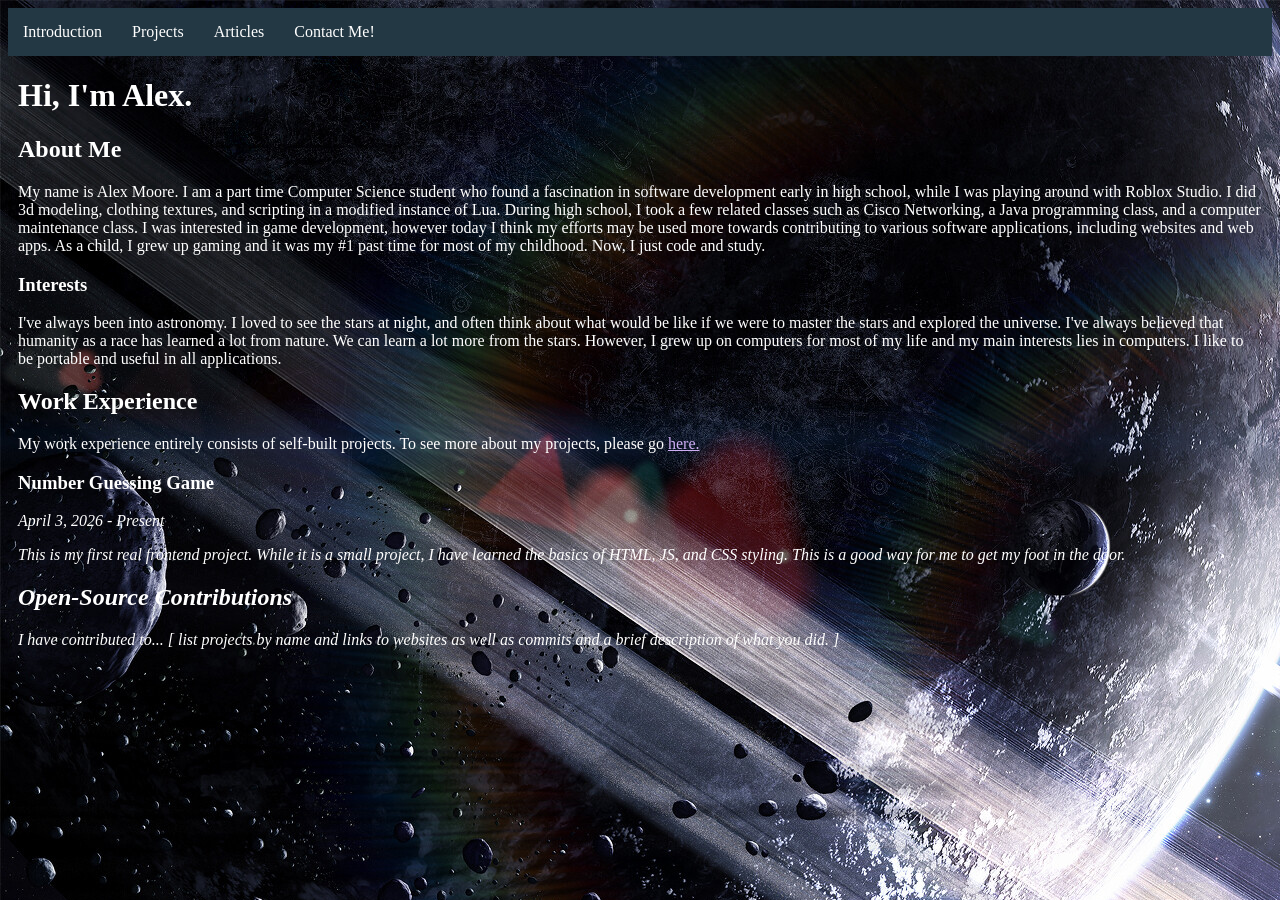
==== pages/index.html @ 40ce9d0c "commit" ====
<!DOCTYPE html>


<html>
  <head>
  
    <title> Alex Moore - Portfolio </title>
    <link rel="stylesheet" href="../assets/stylesheets/index.css">
  </head>
  <body>
  <!-- Navbar -->
  <nav class="navbar">
      <ul>
        <li><a href="index.html">Introduction</a></li>
        <li><a href="projects.html">Projects</a></li>
        <li><a href="articles.html">Articles</a></li>
        <li><a href="contact.html">Contact Me!</a></li>
      </ul>
    </nav>
    <!-- Main Content -->
    <div class="main_content">
      <h1 id="title">Hi, I'm Alex.</h1>
      <h2> About Me </h2>
      <p> My name is Alex Moore. I am a part time Computer Science student who found a fascination in software development early in high school, while I was playing around with Roblox Studio. I did 3d modeling, clothing textures, and scripting in a modified instance of Lua. During high school, I took a few related classes such as Cisco Networking, a Java programming class, and a computer maintenance class. I was interested in game development, however today I think my efforts may be used more towards contributing to various software applications, including websites and web apps. As a child, I grew up gaming and it was my #1 past time for most of my childhood. Now, I just code and study. </p>
      <h3> Interests </h3>
      <p>I've always been into astronomy. I loved to see the stars at night, and often think about what would be like if we were to master the stars and explored the universe. I've always believed that humanity as a race has learned a lot from nature. We can learn a lot more from the stars. However, I grew up on computers for most of my life and my main interests lies in computers. I like to be portable and useful in all applications. </p>
      <h2> Work Experience </h2>
      <p> My work experience entirely consists of self-built projects. To see more about my projects, please go <a href="projects.html" id="second_project_link">here.</a>
      <h3> Number Guessing Game </h3>
      <p> <em> April 3, 2026 - Present
      <p> This is my first real frontend project. While it is a small project, I have learned the basics of HTML, JS, and CSS styling. This is a good way for me to get my foot in the door. </p>
      <h2> Open-Source Contributions </h2>
      <p>I have contributed to...
      [ list projects by name and links to websites as well as commits and a brief description of what you did. ] </p>
    </div>
    
  </body
</html>
---- assets/stylesheets/index.css ----
.navbar ul{
  list-style-type: none;
  background-color: #233844;
  padding: 0px;
  margin: 0px;
  overflow: hidden;
}

.navbar a {
  color: white;
  text-decoration: none;
  padding: 15px;
  display: block;
  text-align: center;
}

.navbar a:hover{
  background-color: #cfcfcf;
}

.navbar li{
  float: left;
}

.main_content {
  margin-left: 10px;
  margin-right: 10px;
}

body {
  background-image: url(../images/planet.jpg)
}

.main_content {
  color: white;
}

#second_project_link {
  color: #ceaef4;

}
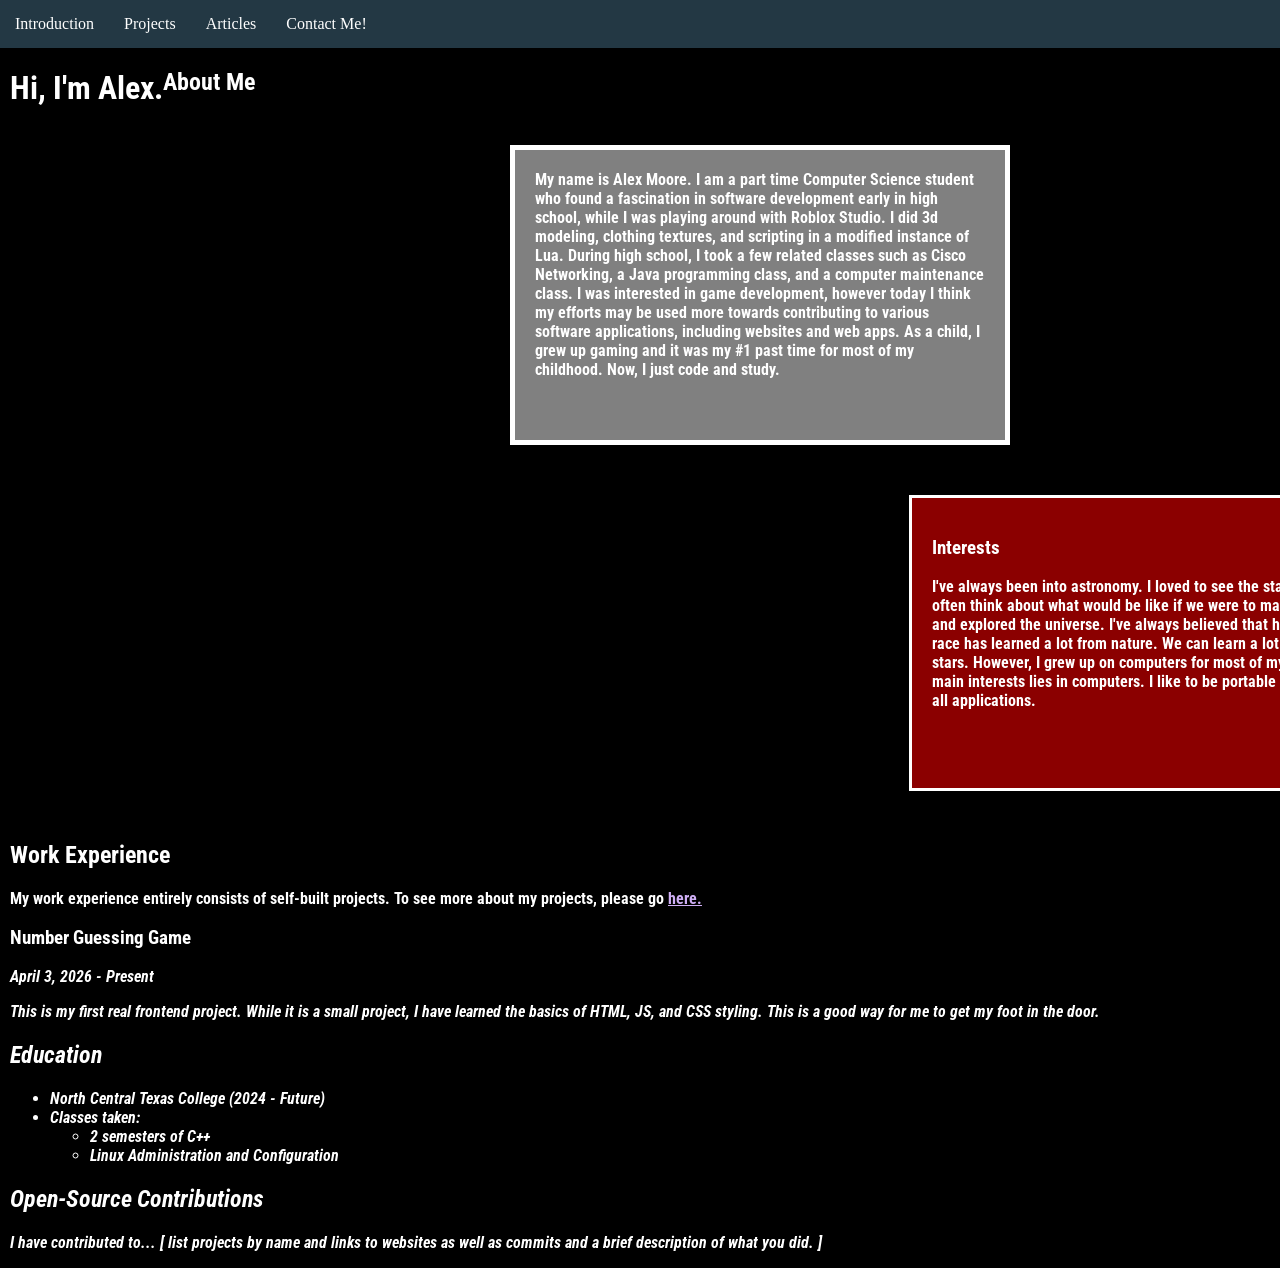
==== commit 2d21a90d: "Major CSS development. May have found a pattern with the main page." ====
--- a/pages/index.html
+++ b/pages/index.html
@@ -6,6 +6,8 @@
   
     <title> Alex Moore - Portfolio </title>
     <link rel="stylesheet" href="../assets/stylesheets/index.css">
+    <link href="https://fonts.googleapis.com/css2?family=Nunito+Sans:ital,opsz,wght@0,6..12,200..1000;1,6..12,200..1000&family=Roboto+Condensed:ital,wght@0,100..900;1,100..900&family=Smooch+Sans:wght@100..900&display=swap" rel="stylesheet">
+
   </head>
   <body>
   <!-- Navbar -->
@@ -17,21 +19,37 @@
         <li><a href="contact.html">Contact Me!</a></li>
       </ul>
     </nav>
+    
     <!-- Main Content -->
+    
     <div class="main_content">
-      <h1 id="title">Hi, I'm Alex.</h1>
+      <div class="title_division">
+        <h1 id="title">Hi, I'm Alex.</h1>
       <h2> About Me </h2>
-      <p> My name is Alex Moore. I am a part time Computer Science student who found a fascination in software development early in high school, while I was playing around with Roblox Studio. I did 3d modeling, clothing textures, and scripting in a modified instance of Lua. During high school, I took a few related classes such as Cisco Networking, a Java programming class, and a computer maintenance class. I was interested in game development, however today I think my efforts may be used more towards contributing to various software applications, including websites and web apps. As a child, I grew up gaming and it was my #1 past time for most of my childhood. Now, I just code and study. </p>
+    </div>
+      <p id="about_me"> My name is Alex Moore. I am a part time Computer Science student who found a fascination in software development early in high school, while I was playing around with Roblox Studio. I did 3d modeling, clothing textures, and scripting in a modified instance of Lua. During high school, I took a few related classes such as Cisco Networking, a Java programming class, and a computer maintenance class. I was interested in game development, however today I think my efforts may be used more towards contributing to various software applications, including websites and web apps. As a child, I grew up gaming and it was my #1 past time for most of my childhood. Now, I just code and study. </p>
+      <div class="interests">
       <h3> Interests </h3>
-      <p>I've always been into astronomy. I loved to see the stars at night, and often think about what would be like if we were to master the stars and explored the universe. I've always believed that humanity as a race has learned a lot from nature. We can learn a lot more from the stars. However, I grew up on computers for most of my life and my main interests lies in computers. I like to be portable and useful in all applications. </p>
+      <span class="frame"><p>I've always been into astronomy. I loved to see the stars at night, and often think about what would be like if we were to master the stars and explored the universe. I've always believed that humanity as a race has learned a lot from nature. We can learn a lot more from the stars. However, I grew up on computers for most of my life and my main interests lies in computers. I like to be portable and useful in all applications. </p>
+      </div>
       <h2> Work Experience </h2>
       <p> My work experience entirely consists of self-built projects. To see more about my projects, please go <a href="projects.html" id="second_project_link">here.</a>
       <h3> Number Guessing Game </h3>
       <p> <em> April 3, 2026 - Present
       <p> This is my first real frontend project. While it is a small project, I have learned the basics of HTML, JS, and CSS styling. This is a good way for me to get my foot in the door. </p>
+      <h2>Education</h2>
+      <ul>
+        <li>North Central Texas College (2024 - Future)</li>
+        <li>Classes taken:</li>
+          <ul>
+            <li>2 semesters of C++</li>
+            <li>Linux Administration and Configuration</li>
+          </ul>
+      </ul>
       <h2> Open-Source Contributions </h2>
       <p>I have contributed to...
       [ list projects by name and links to websites as well as commits and a brief description of what you did. ] </p>
+      </span>
     </div>
     
   </body
--- a/assets/stylesheets/index.css
+++ b/assets/stylesheets/index.css
@@ -1,3 +1,12 @@
+/* 
+  To Do Next:
+    Center Titles. Make all content boxes.
+    
+  For Future:
+    Make headings drop-down menus, with animations that will reveal the content boxes. Also for educational institutions and out-of-school studies.
+*/
+
+
 .navbar ul{
   list-style-type: none;
   background-color: #233844;
@@ -28,14 +37,46 @@
 }
 
 body {
-  background-image: url(../images/planet.jpg)
+    background-color: black;
+    margin: 0px;
 }
-
+span {
+  background-color: red;
+}
 .main_content {
   color: white;
+
+  font-family: "Roboto Condensed", sans-serif;
+  font-style: normal;
+  font-weight: 700;
 }
 
 #second_project_link {
   color: #ceaef4;
 
 }
+
+#about_me {
+  border: 5px solid;
+  background: gray;
+  width: 450px;
+  height: 250px;
+  padding: 20px;
+  margin-left: 500px;
+}
+
+.interests {
+  border: 3px solid;
+  background: darkred;
+  width: 450px;
+  height: 250px;
+  padding: 20px;
+  margin: 50px;
+  margin-left: 899px;;
+
+}
+
+.title_division {
+  display: flex;
+  margin: 0 auto;
+}
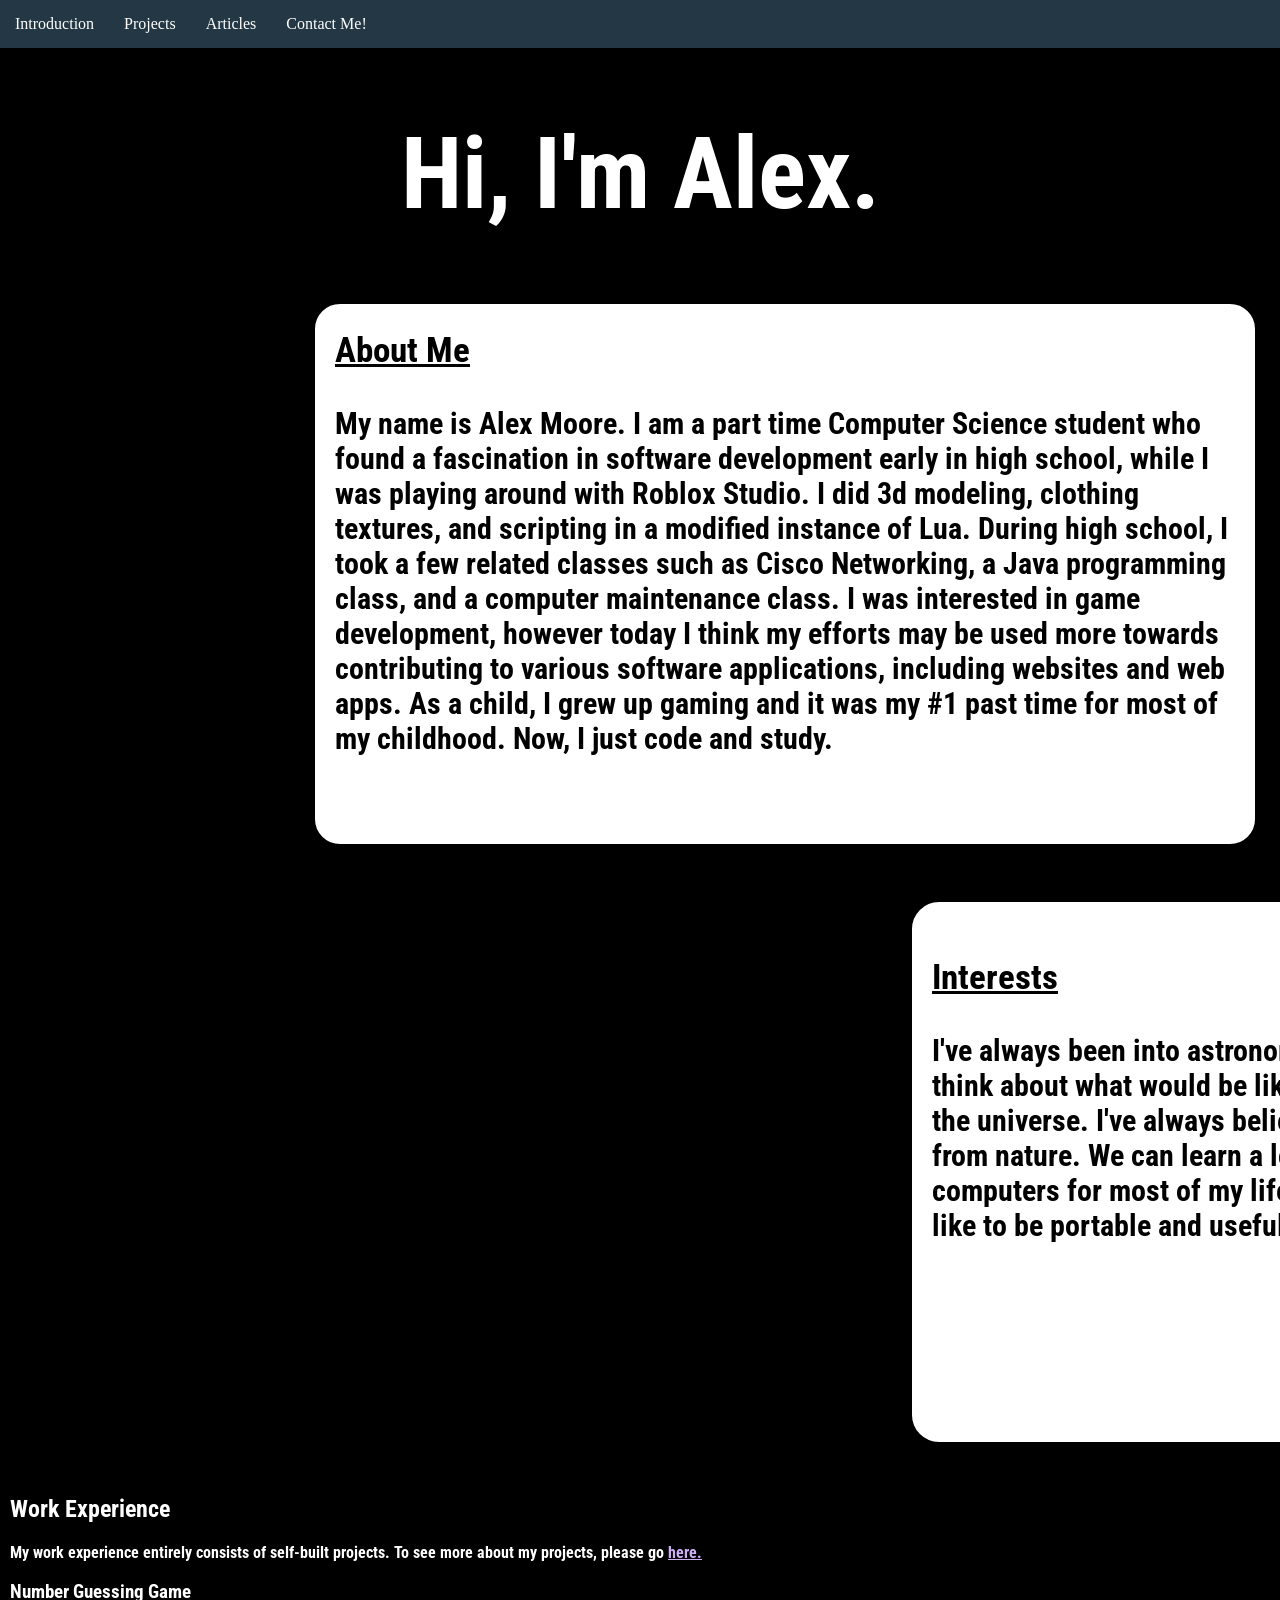
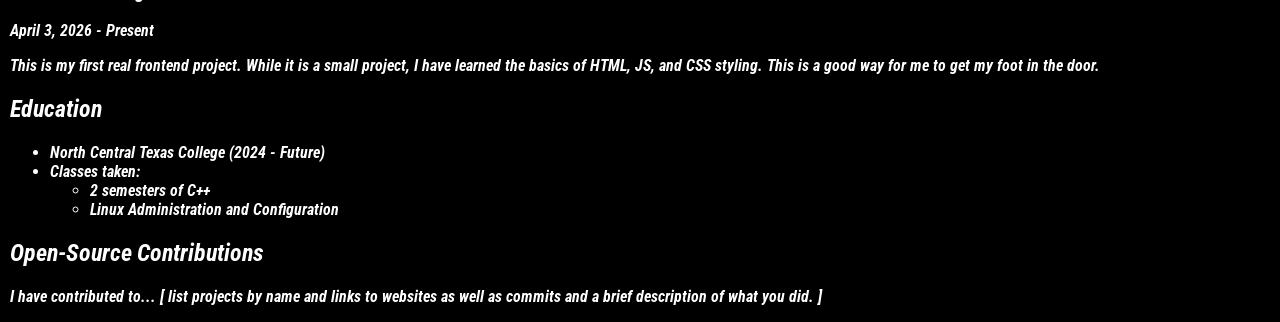
==== commit aecf4bf2: "Upsized title, 'about me', and 'interests' sections. Converted them into cards aswell." ====
--- a/pages/index.html
+++ b/pages/index.html
@@ -23,14 +23,14 @@
     <!-- Main Content -->
     
     <div class="main_content">
-      <div class="title_division">
-        <h1 id="title">Hi, I'm Alex.</h1>
-      <h2> About Me </h2>
-    </div>
-      <p id="about_me"> My name is Alex Moore. I am a part time Computer Science student who found a fascination in software development early in high school, while I was playing around with Roblox Studio. I did 3d modeling, clothing textures, and scripting in a modified instance of Lua. During high school, I took a few related classes such as Cisco Networking, a Java programming class, and a computer maintenance class. I was interested in game development, however today I think my efforts may be used more towards contributing to various software applications, including websites and web apps. As a child, I grew up gaming and it was my #1 past time for most of my childhood. Now, I just code and study. </p>
-      <div class="interests">
-      <h3> Interests </h3>
-      <span class="frame"><p>I've always been into astronomy. I loved to see the stars at night, and often think about what would be like if we were to master the stars and explored the universe. I've always believed that humanity as a race has learned a lot from nature. We can learn a lot more from the stars. However, I grew up on computers for most of my life and my main interests lies in computers. I like to be portable and useful in all applications. </p>
+    <h1 id="title">Hi, I'm Alex.</h1>
+    <div class="about_me_card">
+      <h3 id="about_me_header"><u>About Me</u></h2>
+      <p id="about_me_text"> My name is Alex Moore. I am a part time Computer Science student who found a fascination in software development early in high school, while I was playing around with Roblox Studio. I did 3d modeling, clothing textures, and scripting in a modified instance of Lua. During high school, I took a few related classes such as Cisco Networking, a Java programming class, and a computer maintenance class. I was interested in game development, however today I think my efforts may be used more towards contributing to various software applications, including websites and web apps. As a child, I grew up gaming and it was my #1 past time for most of my childhood. Now, I just code and study. </p>
+      </div>
+      <div class="interests_card">
+      <h3 id="interests_header"><u> Interests </u></h3>
+      <span class="frame"><p id="interests_text">I've always been into astronomy. I loved to see the stars at night, and often think about what would be like if we were to master the stars and explored the universe. I've always believed that humanity as a race has learned a lot from nature. We can learn a lot more from the stars. However, I grew up on computers for most of my life and my main interests lies in computers. I like to be portable and useful in all applications. </p>
       </div>
       <h2> Work Experience </h2>
       <p> My work experience entirely consists of self-built projects. To see more about my projects, please go <a href="projects.html" id="second_project_link">here.</a>
--- a/assets/stylesheets/index.css
+++ b/assets/stylesheets/index.css
@@ -56,27 +56,48 @@
 
 }
 
-#about_me {
+.about_me_card {
+  color: black;
   border: 5px solid;
-  background: gray;
-  width: 450px;
-  height: 250px;
+  border-radius: 30px;
+  background: white;
+  width: 900px;
+  height: 500px;
   padding: 20px;
-  margin-left: 500px;
+  margin-left: 300px;
 }
 
-.interests {
+#about_me_header {
+  margin-top: 6px;
+  font-size: 35px;
+}
+
+#about_me_text {
+  font-size: 30px;
+}
+
+.interests_card {
+  color: black;
+  border-radius: 30px;
   border: 3px solid;
-  background: darkred;
-  width: 450px;
-  height: 250px;
+  background: white;
+  width: 900px;
+  height: 500px;
   padding: 20px;
   margin: 50px;
   margin-left: 899px;;
-
 }
 
-.title_division {
+#interests_header {
+  font-size: 35px;
+}
+
+#interests_text {
+  font-size: 30px
+}
+#title {
   display: flex;
-  margin: 0 auto;
+  justify-content: center;
+  font-size: 100px;
 }
+
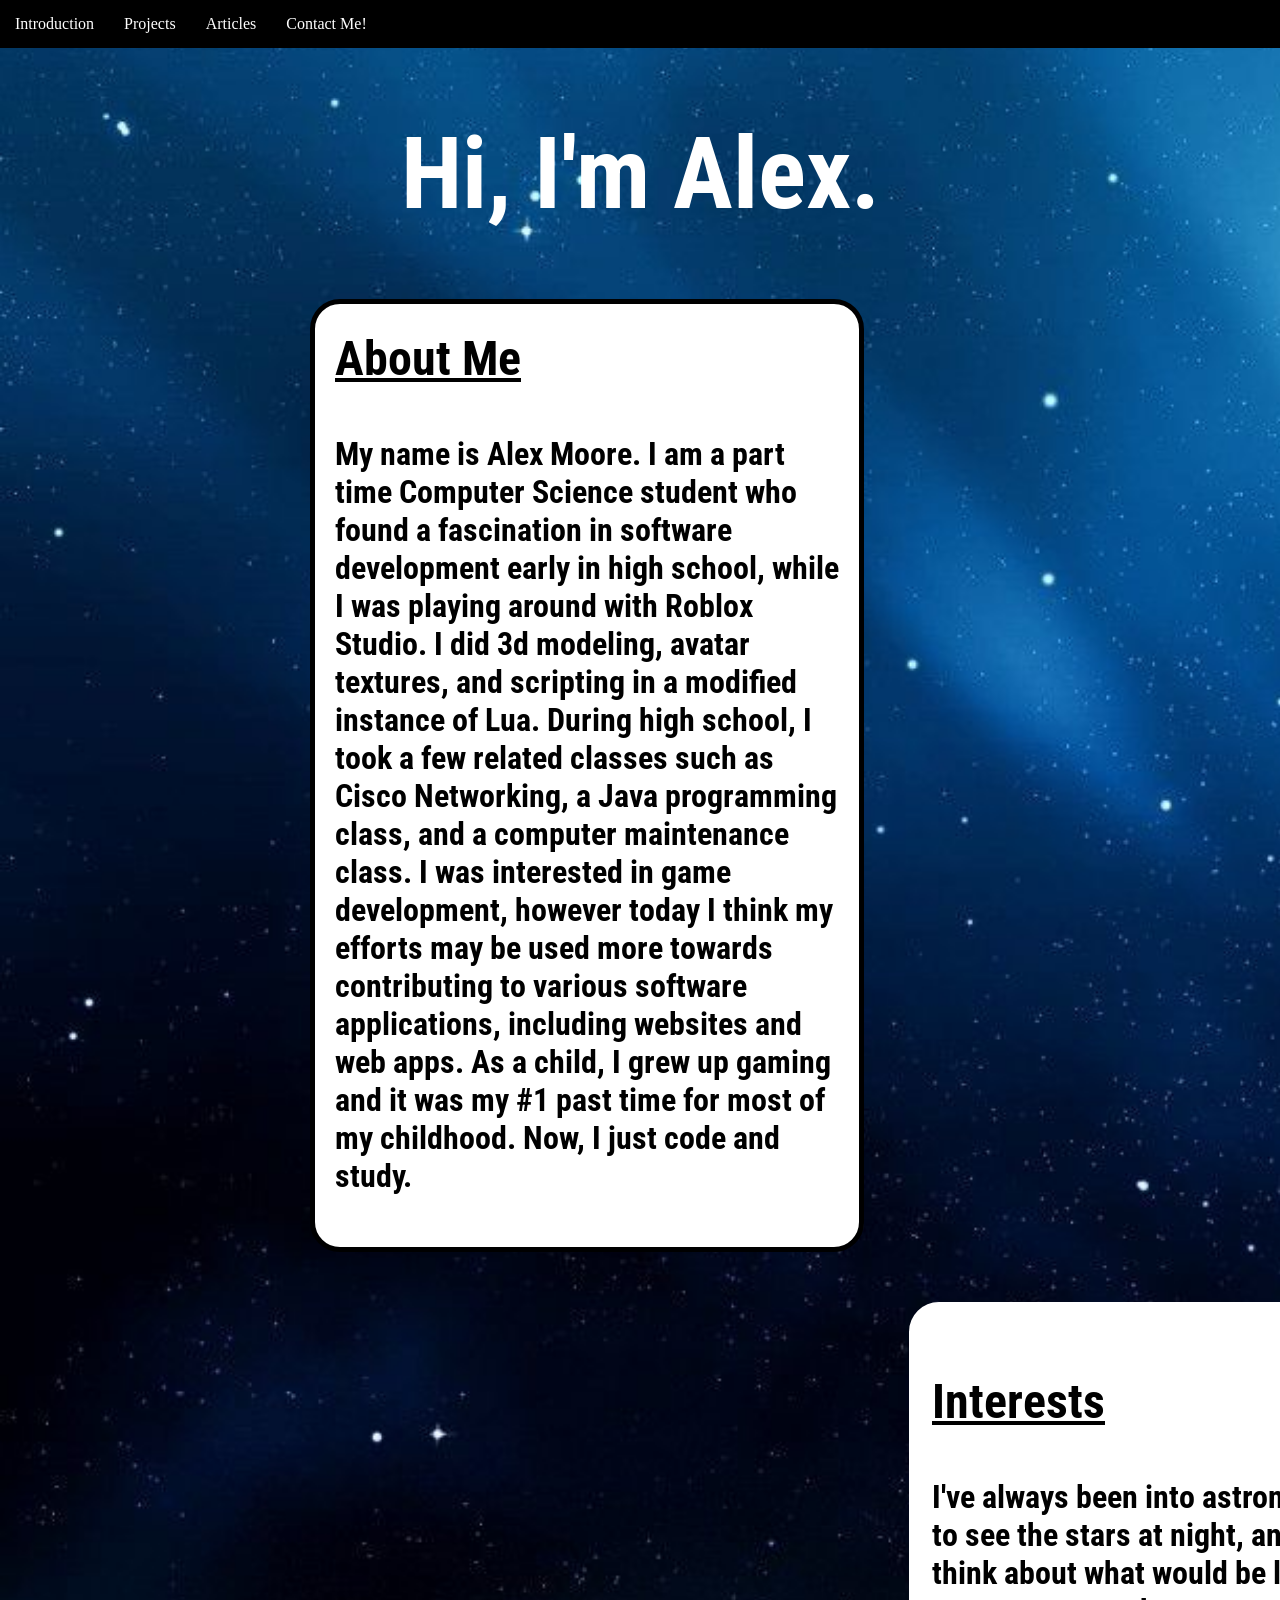
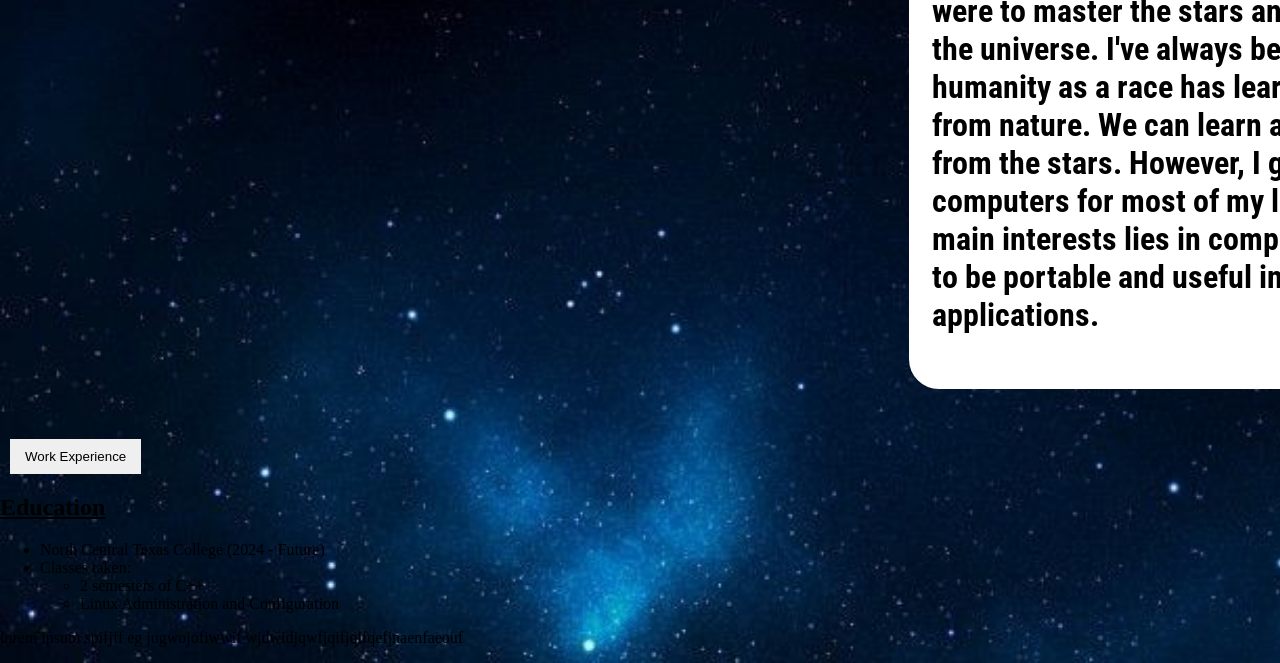
==== commit c12cd39d: "Refined CSS; Began functionality on work experience dropdown; Education heading & content went poof " ====
--- a/pages/index.html
+++ b/pages/index.html
@@ -1,16 +1,18 @@
 <!DOCTYPE html>
-
+<!--Alex Moore's Portfolio website for Software Development. This index.html file is the main page of the website.-->
 
 <html>
   <head>
-  
+    <!-- Metadata -->
     <title> Alex Moore - Portfolio </title>
+    <!-- Links -->
     <link rel="stylesheet" href="../assets/stylesheets/index.css">
     <link href="https://fonts.googleapis.com/css2?family=Nunito+Sans:ital,opsz,wght@0,6..12,200..1000;1,6..12,200..1000&family=Roboto+Condensed:ital,wght@0,100..900;1,100..900&family=Smooch+Sans:wght@100..900&display=swap" rel="stylesheet">
-
   </head>
   <body>
+  
   <!-- Navbar -->
+  
   <nav class="navbar">
       <ul>
         <li><a href="index.html">Introduction</a></li>
@@ -26,18 +28,25 @@
     <h1 id="title">Hi, I'm Alex.</h1>
     <div class="about_me_card">
       <h3 id="about_me_header"><u>About Me</u></h2>
-      <p id="about_me_text"> My name is Alex Moore. I am a part time Computer Science student who found a fascination in software development early in high school, while I was playing around with Roblox Studio. I did 3d modeling, clothing textures, and scripting in a modified instance of Lua. During high school, I took a few related classes such as Cisco Networking, a Java programming class, and a computer maintenance class. I was interested in game development, however today I think my efforts may be used more towards contributing to various software applications, including websites and web apps. As a child, I grew up gaming and it was my #1 past time for most of my childhood. Now, I just code and study. </p>
+      <p id="about_me_text"> My name is Alex Moore. I am a part time Computer Science student who found a fascination in software development early in high school, while I was playing around with Roblox Studio. I did 3d modeling, avatar textures, and scripting in a modified instance of Lua. During high school, I took a few related classes such as Cisco Networking, a Java programming class, and a computer maintenance class. I was interested in game development, however today I think my efforts may be used more towards contributing to various software applications, including websites and web apps. As a child, I grew up gaming and it was my #1 past time for most of my childhood. Now, I just code and study. </p>
       </div>
       <div class="interests_card">
       <h3 id="interests_header"><u> Interests </u></h3>
-      <span class="frame"><p id="interests_text">I've always been into astronomy. I loved to see the stars at night, and often think about what would be like if we were to master the stars and explored the universe. I've always believed that humanity as a race has learned a lot from nature. We can learn a lot more from the stars. However, I grew up on computers for most of my life and my main interests lies in computers. I like to be portable and useful in all applications. </p>
+      <p id="interests_text">I've always been into astronomy. I loved to see the stars at night, and often think about what would be like if we were to master the stars and explored the universe. I've always believed that humanity as a race has learned a lot from nature. We can learn a lot more from the stars. However, I grew up on computers for most of my life and my main interests lies in computers. I like to be portable and useful in all applications. </p>
       </div>
-      <h2> Work Experience </h2>
-      <p> My work experience entirely consists of self-built projects. To see more about my projects, please go <a href="projects.html" id="second_project_link">here.</a>
-      <h3> Number Guessing Game </h3>
-      <p> <em> April 3, 2026 - Present
-      <p> This is my first real frontend project. While it is a small project, I have learned the basics of HTML, JS, and CSS styling. This is a good way for me to get my foot in the door. </p>
-      <h2>Education</h2>
+      <div class="work_experience_dropdown">
+        <button>Work Experience</button>
+        <div class="work_experience_dropdown_content">
+          <p> My work experience entirely consists of self-built projects. To see more about my projects, please go <a href="projects.html" id="second_project_link">here.</a>
+          <h3> Number Guessing Game </h3>
+          <p> April 3, 2026 - Present </p>
+          <p> This is my first real frontend project. While it is a small project, I have learned the basics of HTML, JS, and CSS styling. This is a good way for me to get my foot in the door.  </p>
+          </div>
+        </div>
+        
+      </div>
+      <div class="education_dropdown">
+      <h2><u>Education</u></h2>
       <ul>
         <li>North Central Texas College (2024 - Future)</li>
         <li>Classes taken:</li>
@@ -46,11 +55,10 @@
             <li>Linux Administration and Configuration</li>
           </ul>
       </ul>
-      <h2> Open-Source Contributions </h2>
-      <p>I have contributed to...
-      [ list projects by name and links to websites as well as commits and a brief description of what you did. ] </p>
-      </span>
+      </div>
     </div>
+    
+    <p> lorem ipsum spifjff eg jugwojofiwwif wjdwidjqwfjqifjqifqefjnaenfaeouf </p>
     
   </body
 </html>
--- a/assets/stylesheets/index.css
+++ b/assets/stylesheets/index.css
@@ -1,15 +1,14 @@
 /* 
+  ***STYLESHEET FOR MAIN PAGE OF PORTFOLIO***
+  
   To Do Next:
-    Center Titles. Make all content boxes.
-    
-  For Future:
     Make headings drop-down menus, with animations that will reveal the content boxes. Also for educational institutions and out-of-school studies.
 */
 
 
 .navbar ul{
   list-style-type: none;
-  background-color: #233844;
+  background-color: #000000;
   padding: 0px;
   margin: 0px;
   overflow: hidden;
@@ -34,21 +33,19 @@
 .main_content {
   margin-left: 10px;
   margin-right: 10px;
+  color: white;
+  font-family: "Roboto Condensed", sans-serif;
+  font-style: normal;
+  font-weight: 700;
 }
 
 body {
+    margin: 0px;
     background-color: black;
-    margin: 0px;
-}
-span {
-  background-color: red;
-}
-.main_content {
-  color: white;
-
-  font-family: "Roboto Condensed", sans-serif;
-  font-style: normal;
-  font-weight: 700;
+    background-image: url("../images/spaaaace.jpg");
+    background-repeat: no-repeat;
+    background-attachment: scroll;
+    background-size: cover;
 }
 
 #second_project_link {
@@ -56,48 +53,73 @@
 
 }
 
+/* Webpage Content */
+
 .about_me_card {
   color: black;
   border: 5px solid;
   border-radius: 30px;
   background: white;
-  width: 900px;
-  height: 500px;
+  width: 40%;
+  height: 30%;
   padding: 20px;
   margin-left: 300px;
 }
 
 #about_me_header {
   margin-top: 6px;
-  font-size: 35px;
+  font-size: 3rem;
 }
 
 #about_me_text {
-  font-size: 30px;
+  font-size: 2rem;
 }
 
 .interests_card {
   color: black;
   border-radius: 30px;
   border: 3px solid;
+  border-color: white;
   background: white;
-  width: 900px;
-  height: 500px;
+  width: 40%;
+  height: 30%;
   padding: 20px;
   margin: 50px;
   margin-left: 899px;;
 }
 
 #interests_header {
-  font-size: 35px;
+  font-size: 3rem;
 }
 
 #interests_text {
-  font-size: 30px
+  font-size: 2rem
 }
 #title {
   display: flex;
   justify-content: center;
-  font-size: 100px;
+  font-size: 6.25rem;
 }
 
+/* Credentials Dropdown Menu */
+
+.work_experience_dropdown button {
+  padding: 10px 15px;
+  cursor: pointer;
+  border: none
+}
+
+.work_experience_dropdown .work_experience_dropdown_content {
+  display: none;
+  margin-left: 15px;
+  color: red;
+  position: absolute;
+  background-color: white;
+  min-width: 100px;
+  box-shadow: 2px 2px 5px hsla(0, 0%, 0%, 0.8);
+}
+
+.work_experience_dropdown:hover .work_experience_dropdown_content {
+  display: block;
+  
+}
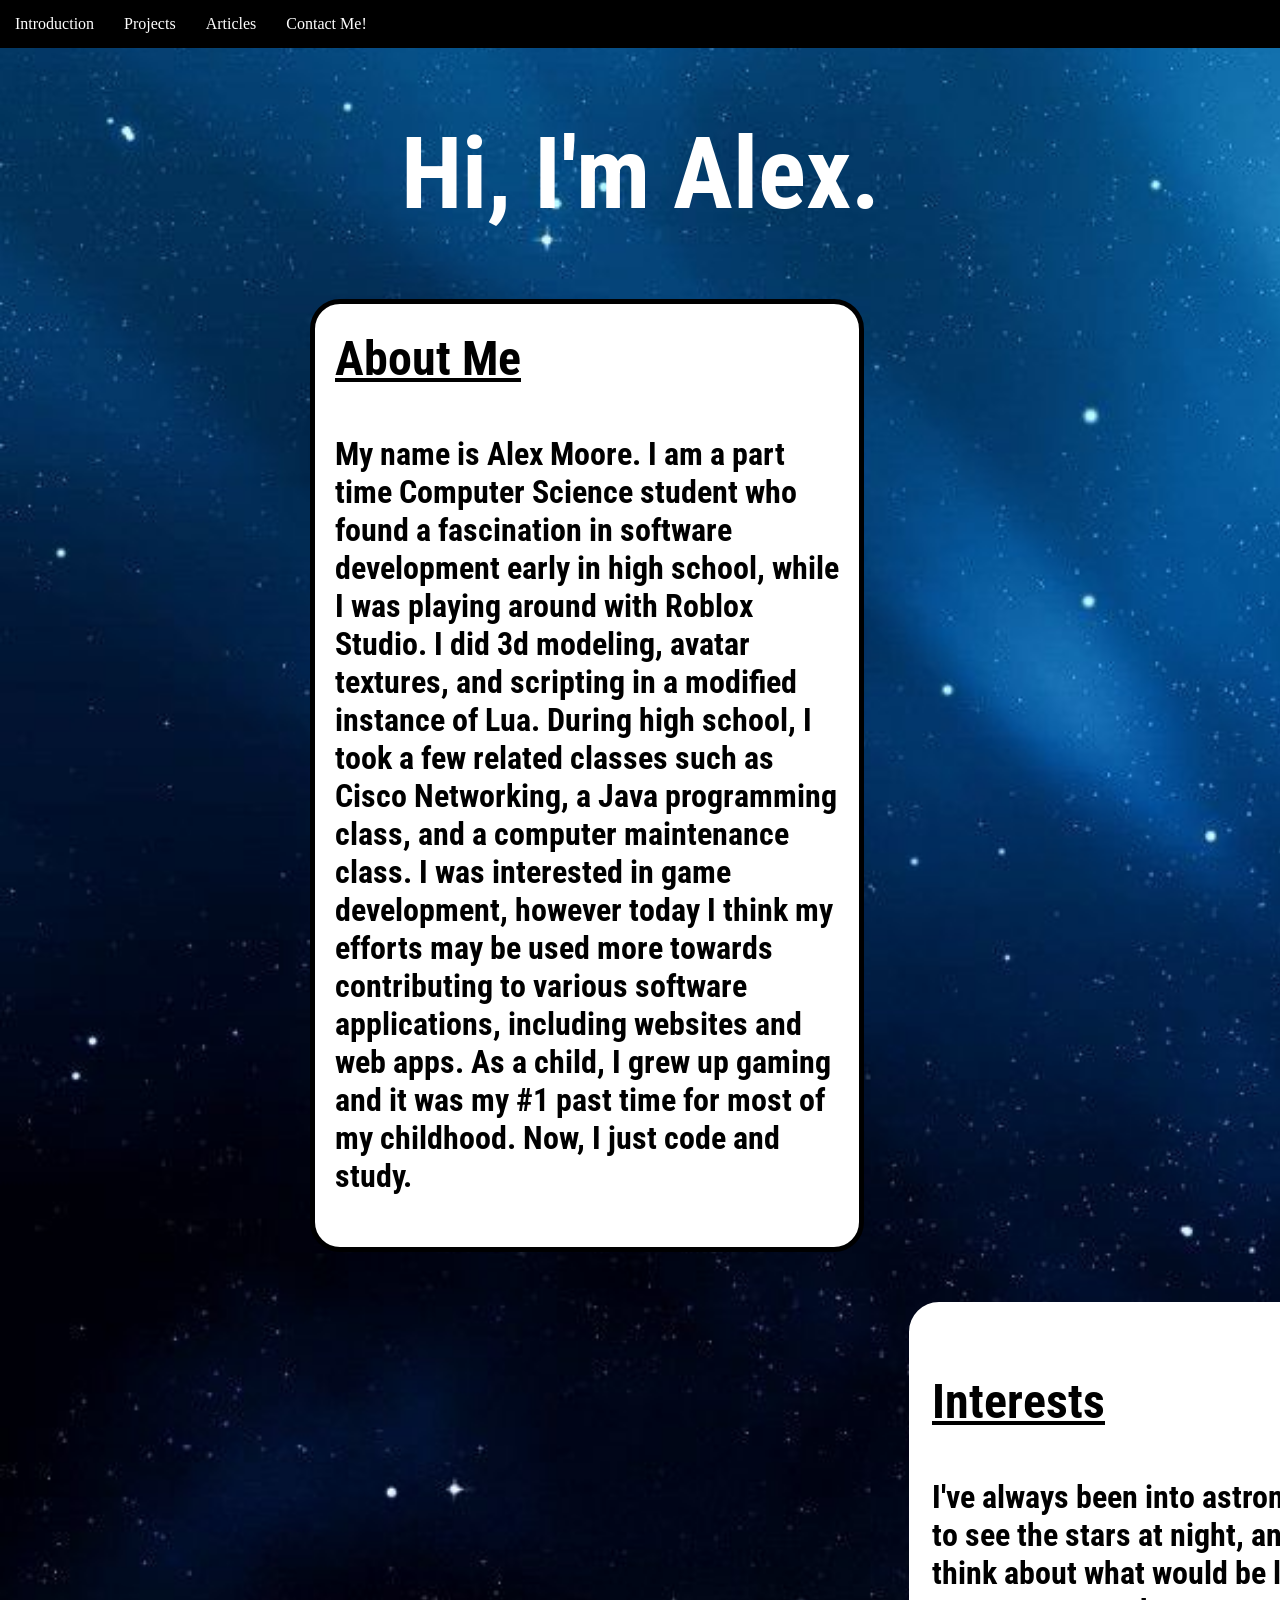
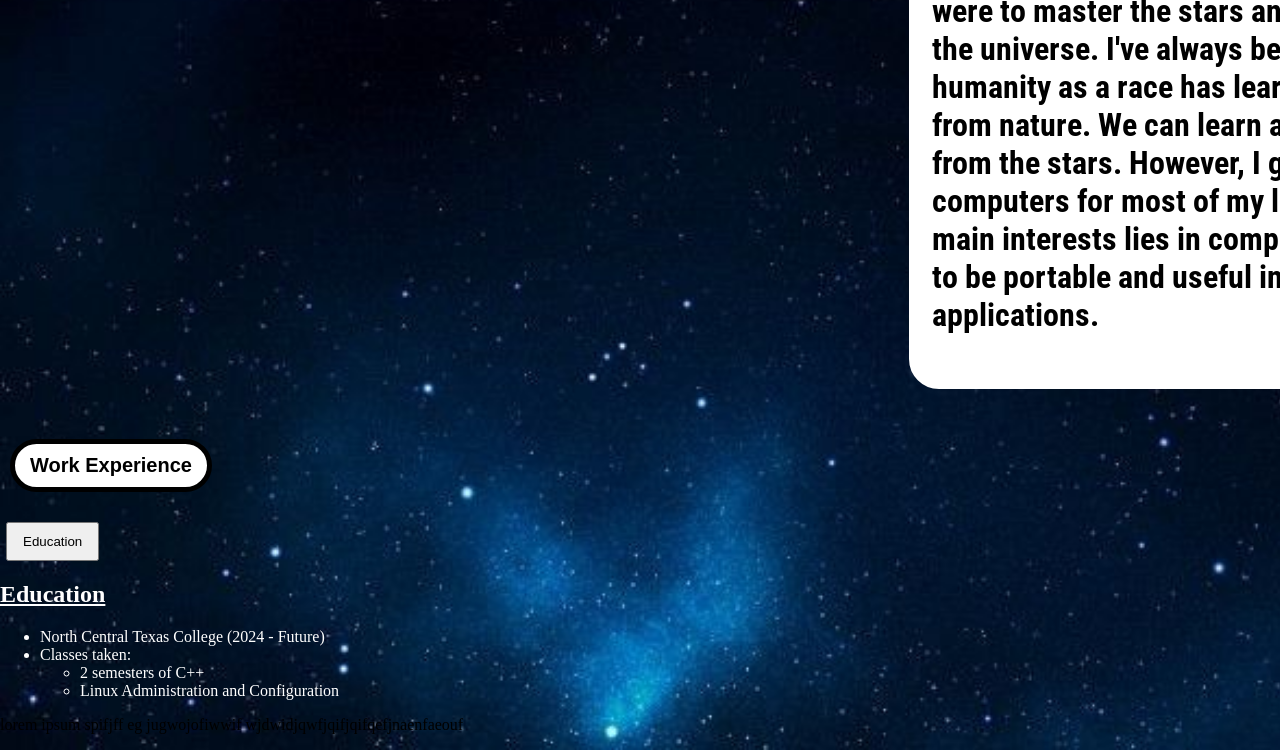
==== commit 109a54e4: "Completed the functionality of the Work Experience Dropdown Menu.:" ====
--- a/pages/index.html
+++ b/pages/index.html
@@ -35,7 +35,7 @@
       <p id="interests_text">I've always been into astronomy. I loved to see the stars at night, and often think about what would be like if we were to master the stars and explored the universe. I've always believed that humanity as a race has learned a lot from nature. We can learn a lot more from the stars. However, I grew up on computers for most of my life and my main interests lies in computers. I like to be portable and useful in all applications. </p>
       </div>
       <div class="work_experience_dropdown">
-        <button>Work Experience</button>
+        <button id="work_experience_type_button">Work Experience</button>
         <div class="work_experience_dropdown_content">
           <p> My work experience entirely consists of self-built projects. To see more about my projects, please go <a href="projects.html" id="second_project_link">here.</a>
           <h3> Number Guessing Game </h3>
@@ -46,7 +46,10 @@
         
       </div>
       <div class="education_dropdown">
-      <h2><u>Education</u></h2>
+        <button id="education_type_button">Education</button>
+      </div>
+      <div class="education_content">
+      <h2 id="education_dropdown_header"><u>Education</u></h2>
       <ul>
         <li>North Central Texas College (2024 - Future)</li>
         <li>Classes taken:</li>
--- a/assets/stylesheets/index.css
+++ b/assets/stylesheets/index.css
@@ -104,22 +104,52 @@
 /* Credentials Dropdown Menu */
 
 .work_experience_dropdown button {
+  color: black;
+  font-size: 20px;
+  font-weight: 700;
   padding: 10px 15px;
   cursor: pointer;
-  border: none
+  border: none;
+  background-color: white;
+  border: 5px solid;
+  border-radius: 30px;
+  
+}
+
+.work_experience_dropdown {
+  display: inline-block;
 }
 
 .work_experience_dropdown .work_experience_dropdown_content {
   display: none;
-  margin-left: 15px;
-  color: red;
+  margin-left: 6px;
+  margin-top: 10px;
+  border: 5px solid;
+  border-radius: 25px;
+  color: black;
+  border-color: white;
+  background-color: white;
   position: absolute;
-  background-color: white;
   min-width: 100px;
   box-shadow: 2px 2px 5px hsla(0, 0%, 0%, 0.8);
 }
+
+
 
 .work_experience_dropdown:hover .work_experience_dropdown_content {
   display: block;
   
 }
+
+.education_dropdown button {
+  margin-top: 30px;
+  margin-left: 6px;
+  padding: 10px 15px;
+}
+.education_content ul {
+  color: white;
+}
+
+#education_dropdown_header {
+  color: white;
+}
